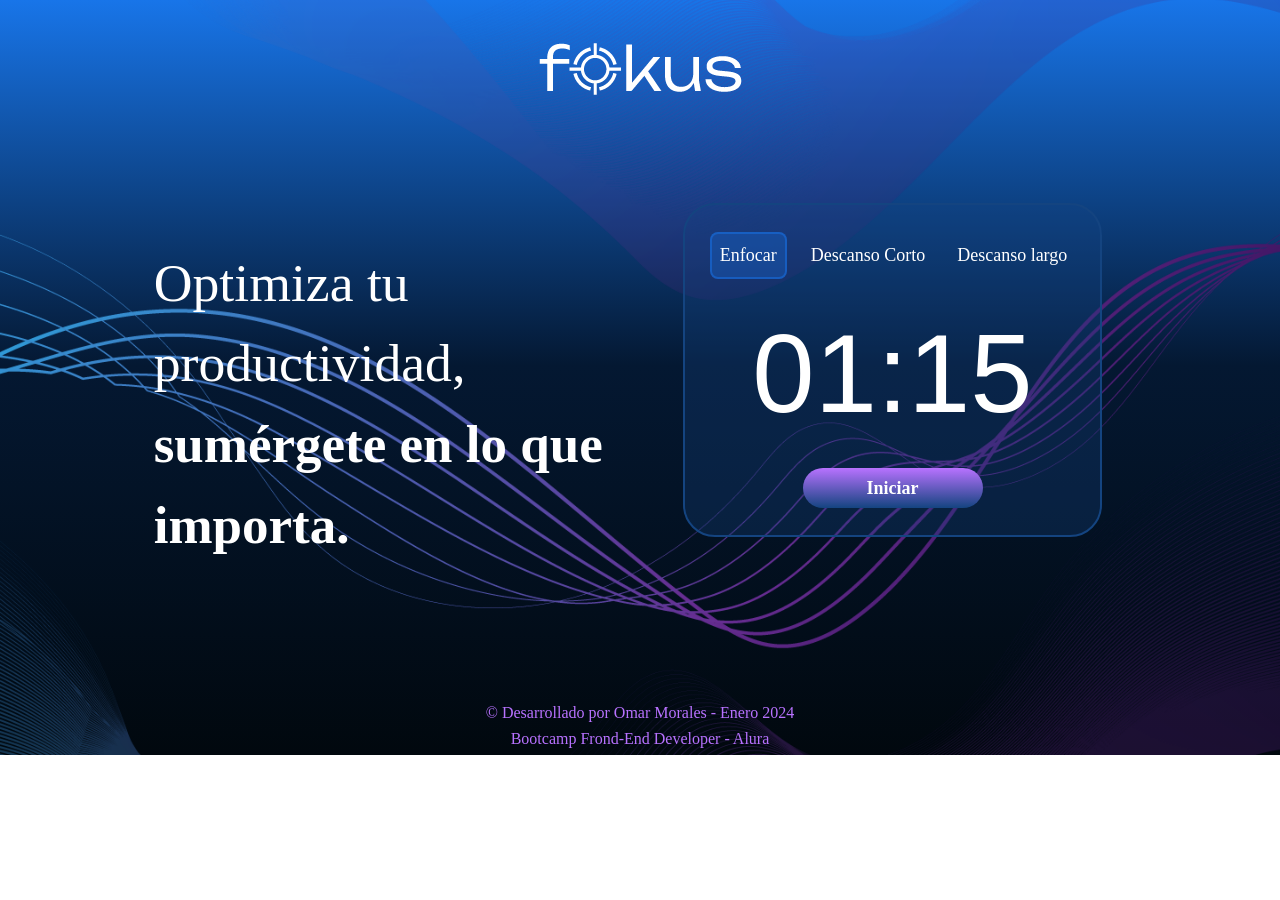
==== index.html @ 1c810c40 "Se agrega elemento div para estilo en footer en archivo index.html Se agrega media query para diseño" ====
<!DOCTYPE html>
<html lang="en">
<head>
    <meta charset="UTF-8">
    <meta name="viewport" content="width=device-width, initial-scale=1.0">
    <title>Fokus</title>
    <link rel="icon" type="image/png" href="img/fokus_favicon.png">
    <link rel="stylesheet" href="css/reset.css">
    <link rel="stylesheet" href="css/style.css">
    <link href="https://fonts.cdnfonts.com/css/dseg14-classic" rel="stylesheet">
</head>

<body>
    <div class="contenedor_body">
        <header>
            <div class="contenedor_logo">
                <img src="img/fokus_logo.png" alt="logo" class="logo">
            </div>

        </header>

        <main>
            <div class="contenedor_principal">
                <section class="contenedor_izquierdo">
                    <p class="texto_fokus">Optimiza tu productividad, <strong>sumérgete en lo que importa.</strong></p>
                </section>

                <section class="contenedor_derecho">
                    <div class="contenedor_derecho_interno">
                        <div class="contenedor_temporizador">
                            <ul class="lista_tabs">
                                <li><button class="tabs tab_focus" id="tab_focus">Enfocar</button></li>
                                <li><button class="tabs tab_dc" id="tab_dc">Descanso Corto</button></li>
                                <li><button class="tabs tab_dl" id="tab_dl">Descanso largo</button></li>
                            </ul>

                            <div class="contador">
                                <h1 id="contador"></h1>
                            </div>

                            <div class="contenedor_boton_principal">
                                <button id="boton_principal">Iniciar</button>
                            </div>

                        </div>

                    </div>

                </section>

            </div>

        </main>

        <footer>
            <div class="contenedor_footer">
                <p class="texto_footer" id="copyright">&copy Desarrollado por Omar Morales - Enero 2024</p>
                <p class="texto_footer" id="texto">Bootcamp Frond-End Developer - Alura </p>

            </div>
            
        </footer>

    </div>

    <!-- https://freesound.org/people/Migfus20/sounds/578118/ -->
    <audio src="/audio/tab_focus.mp3" id="sonido_tab_focus" loop></audio> 
    <!-- https://freesound.org/people/jppi_Stu/sounds/274682/ -->
    <audio src="/audio/alert_focus.wav" id="alert_tab_focus"></audio>
    <!-- https://freesound.org/people/Migfus20/sounds/560450/ -->
    <audio src="/audio/tab_dc.mp3" id="sonido_tab_dc" loop></audio>
    <!-- https://freesound.org/people/melokacool/sounds/616692/ -->
    <audio src="/audio/alert_dc.ogg" id="alert_tab_dc"></audio>
    <!-- https://freesound.org/people/Migfus20/sounds/580045/ -->
    <audio src="/audio/tab_dl.mp3" id="sonido_tab_dl" loop></audio>
    <!-- https://freesound.org/people/ScottyD0ES/sounds/707800/ -->
    <audio src="/audio/alert_dl.wav" id="alert_tab_dl"></audio>

    <script src="main.js"></script>

</body>

</html>
---- css/style.css ----
* {
    box-sizing: border-box;
    margin: 0;
    padding: 0;
    color: white;    
}

body{
    display: flex;
    width: 100%;
    flex-direction: column;
    align-items: center;
    gap: 100px;
}


/* background: bg-color bg-image position/bg-size bg-repeat bg-origin bg-clip bg-attachment initial|inherit;
   background: url(<path-to-image>), lightgray 50% / cover no-repeat, linear-gradient(180deg, #1875E9 0%, #041832 48.44%, #01080E 100%);

   background-image: url(/img/fokus_bg.png);
   background-color: lightgray 50% ;
   background-position: 
   background-size:
   background-repeat: no-repeat;

*/

body::before{
    /*background: url(/img/fokus_bg.png), lightgray 50% cover no-repeat, linear-gradient(180deg, #1875E9 0%, #041832 48.44%, #01080E 100%);*/
    background-image: url(/img/fokus_bg.png),linear-gradient(180deg, #1875E9 0%, #041832 48.44%, #01080E 100%);
    background-color: lightgray 50%;
    background-size: cover;
    background-repeat: no-repeat;
    background-position: left;
    position:absolute;

    content:"";

    display: inline-flex;
    height: 755px;
    width: 100%;
    justify-content: center;
    align-items: center;
}

.contenedor_body{
    display: flex;
    width: 100%;
    flex-direction: column;
    align-items: center;
    gap: 100px;
    position:relative;
    padding: 35px 20px;
}

.contenedor_logo{
    display: flex;
    justify-content: center;
    align-items: center;
}

.logo{
    display: flex;
    justify-content: center;
    align-items: center;
}

main{
    display: flex;
    width: 1097px;
    padding: 0px 30px;
    justify-content: center;
    align-items: flex-start;
    gap: 15px;
}

.contenedor_principal{
    display: flex;
    width: 1097px;
    padding: 0px 30px;
    justify-content: center;
    align-items: flex-start;
    gap: 15px;    
}

.contenedor_izquierdo{
    display: flex;
    width: 490px;
    height: 402px;
    justify-content: center;
    align-items: center;
    flex-shrink: 0;    
}

.texto_fokus{
    color: #FFF;
    font-family: Unbounded;
    font-size: 53.7px;
    font-style: normal;
    font-weight: 250;
    line-height: 150%; /* 80.55px */ 
}

.texto_fokus strong{
    color: #FFF;
    font-family: Unbounded;
    font-size: 53px;
    font-style: normal;
    font-weight: 700;
    line-height: 150%;
}

.contenedor_derecho{
    display: flex;
    padding: 0px 24px;
    flex-direction: column;
    align-items: center;
    gap: 40px;    
}

.contenedor_derecho_interno{
    display: flex;
    flex-direction: column;
    align-items: center;
    gap: 32px;
}

.contenedor_temporizador{
    display: flex;
    height: 334px;
    padding: 25px;
    flex-direction: column;
    justify-content: center;
    align-items: center;
    gap: 30px;
    align-self: stretch;
    border-radius: 32px;
    border: 2px solid var(--Azul-royal, #144480);
    background: var(--Fundo-card-timer, rgba(20, 68, 128, 0.30));
    cursor:pointer;
}

.lista_tabs{
    display: flex;
    justify-content: center;
    align-items: center;
    gap: 16px;    
}

.tabs{
    display: flex;
    padding: 8px;
    justify-content: center;
    align-items: center; 
    border-radius: 8px;
    color: var(--Branco, #FFF);
    text-align: center;
    
    /* Paragraph */
    font-family: Montserrat;
    font-size: 18px;
    font-style: normal;
    font-weight: 400;
    line-height: 150%; /* 27px */
}

.tabs.activa{
    border-radius: 8px;
    border: 2px solid rgba(24, 117, 233, 0.50);
    background: rgba(24, 117, 233, 0.30);
}

.tabs:hover{
    border-radius: 8px;
    border: 2px solid rgba(24, 117, 233, 0.50);
    background: rgba(24, 117, 233, 0.30);
}

#contador{
    color: var(--Branco, #FFF);
    text-align: center;
    font-family: 'DSEG14 Classic', sans-serif;
    font-size: 112px;
    font-style: normal;
    font-weight: normal;
    line-height: normal;
}

.contenedor_boton_principal{
    display: flex;
    flex-direction: column;
    align-items: center;
    gap: 24px;
    align-self: stretch;
}

#boton_principal{
    display: flex;
    width: 180px;
    height: 40px;
    padding: 8px;
    justify-content: center;
    align-items: center;
    gap: 10px;

    border-radius: 32px;
    background: var(--Linear-botes, linear-gradient(180deg, #B872FF 0%, #144480 100%));

    color: var(--Branco, #FFF);
    text-align: center;
    /* Paragraph Bold */
    font-family: Montserrat;
    font-size: 18px;
    font-style: normal;
    font-weight: 600;
    line-height: 150%; /* 27px */
    cursor:pointer;
}

#boton_principal:hover{
    border-radius: 32px;
    border: 1px solid var(--Branco, #FFF);
    background: var(--Linear-botes, linear-gradient(180deg, #B872FF 0%, #144480 100%));    
}

.contenedor_footer{
    display: flex;
    width: 100%;
    flex-direction: column;
    justify-content: center;
    align-items: center;
    gap: 10px;

}

.texto_footer{
    color:#B872FF;
    font-family: Unbounded;

}



@media only screen and (max-width: 1024px){
    * {
        max-width: 1024px;
    }


    body{        
        width: 100%;
        padding: 0 0;
        gap: 16px;
    }

    body::before{
        width: 100%;
    }

    .contenedor_body{
        width: 100%;
        padding: 20px 20px;
        gap: 40px;
    }

    .contenedor_logo{
        padding: 40px 0px;
    }
    
    main{
        width: 100%;
        padding: 0 10px;
    }
        

    .contenedor_principal{
        width: 100%;
        padding: 20px 20px;
        flex-direction: row;

    }

    .contenedor_izquierdo{
        width: 50%;
        height: 100%;

    }

    .texto_fokus{
        font-size: 44px;
        line-height: 150%; /* 39px */ 

    }
    
    .texto_fokus strong{
        font-size: 44px;
        line-height: 150%;

    }
    
    .contenedor_derecho {
        width: 50%;
        padding: 0 0;

    }
    
    .contenedor_derecho_interno {
        width: 100%;
        
    }        

    .contenedor_temporizador{
        width: 100%;
        height: 100%;
        padding: 10px 10px;

    }

    .lista_tabs{
        gap: 10px;

    }
    .tabs{
        font-size: 18px;

    }

    #contador{
        font-size: 53.7px;
    }
    
    .texto_footer{
        align-self: stretch;
    }

}


/* Extra small devices (phones, 600px and down) */
@media only screen and (max-width: 600px){
    * {
        max-width: 600px;
    }


    body{        
        width: 100%;
        padding: 0 0;
        gap: 16px;
    }

    body::before{
        width: 100%;
    }

    .contenedor_body{
        width: 100%;
        padding: 0 10px;
        gap: 25px;
    }

    .contenedor_logo{
        padding: 40px 0px;
    }
    
    main{
        width: 100%;
        padding: 0 10px;
    }
        

    .contenedor_principal{
        width: 100%;
        padding: 0 10px;
        flex-direction: column;

    }

    .contenedor_izquierdo{
        width: 100%;
        height: 100%;

    }

    .texto_fokus{
        font-size: 20px;
        line-height: 150%; /* 39px */ 

    }
    
    .texto_fokus strong{
        font-size: 20px;
        line-height: 150%;

    }
    
    .contenedor_derecho {
        width: 100%;
        padding: 0 0;

    }
    
    .contenedor_derecho_interno {
        width: 100%;
        
    }        

    .contenedor_temporizador{
        width: 100%;
        height: 100%;
        padding: 10px 10px;

    }

    .lista_tabs{
        gap: 10px;

    }
    .tabs{
        font-size: 12.5px;

    }

    #contador{
        font-size: 53.7px;
    }
    
    .texto_footer{
        align-self: stretch;
    }

}
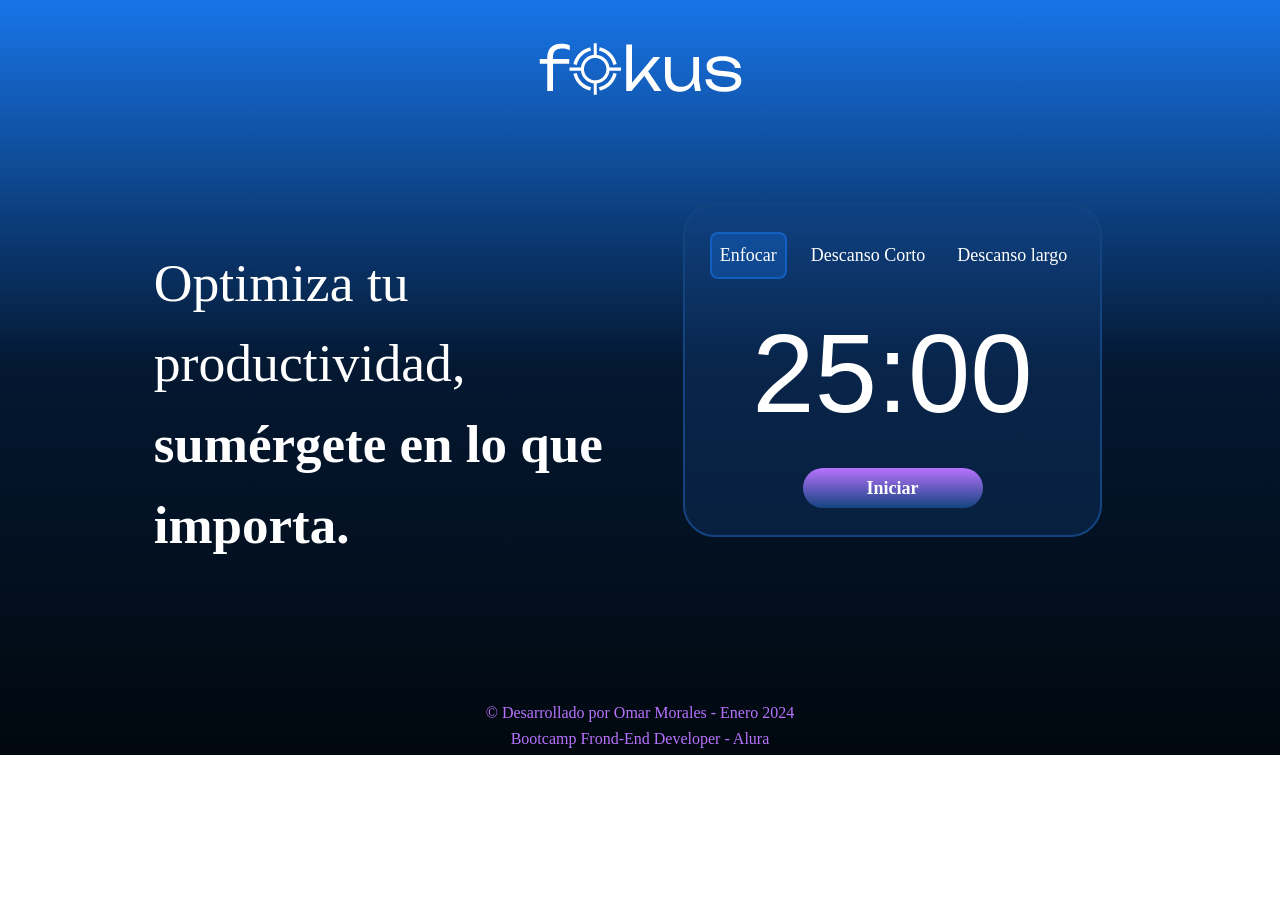
==== commit 2ca2a2b5: "Se ajustan rutas de audio e imagen bg" ====
--- a/index.html
+++ b/index.html
@@ -64,17 +64,17 @@
     </div>
 
     <!-- https://freesound.org/people/Migfus20/sounds/578118/ -->
-    <audio src="/audio/tab_focus.mp3" id="sonido_tab_focus" loop></audio> 
+    <audio src="audio/tab_focus.mp3" id="sonido_tab_focus" loop></audio> 
     <!-- https://freesound.org/people/jppi_Stu/sounds/274682/ -->
-    <audio src="/audio/alert_focus.wav" id="alert_tab_focus"></audio>
+    <audio src="audio/alert_focus.wav" id="alert_tab_focus"></audio>
     <!-- https://freesound.org/people/Migfus20/sounds/560450/ -->
-    <audio src="/audio/tab_dc.mp3" id="sonido_tab_dc" loop></audio>
+    <audio src="audio/tab_dc.mp3" id="sonido_tab_dc" loop></audio>
     <!-- https://freesound.org/people/melokacool/sounds/616692/ -->
-    <audio src="/audio/alert_dc.ogg" id="alert_tab_dc"></audio>
+    <audio src="audio/alert_dc.ogg" id="alert_tab_dc"></audio>
     <!-- https://freesound.org/people/Migfus20/sounds/580045/ -->
-    <audio src="/audio/tab_dl.mp3" id="sonido_tab_dl" loop></audio>
+    <audio src="audio/tab_dl.mp3" id="sonido_tab_dl" loop></audio>
     <!-- https://freesound.org/people/ScottyD0ES/sounds/707800/ -->
-    <audio src="/audio/alert_dl.wav" id="alert_tab_dl"></audio>
+    <audio src="audio/alert_dl.wav" id="alert_tab_dl"></audio>
 
     <script src="main.js"></script>
 
--- a/css/style.css
+++ b/css/style.css
@@ -27,7 +27,7 @@
 
 body::before{
     /*background: url(/img/fokus_bg.png), lightgray 50% cover no-repeat, linear-gradient(180deg, #1875E9 0%, #041832 48.44%, #01080E 100%);*/
-    background-image: url(/img/fokus_bg.png),linear-gradient(180deg, #1875E9 0%, #041832 48.44%, #01080E 100%);
+    background-image: url(img/fokus_bg.png),linear-gradient(180deg, #1875E9 0%, #041832 48.44%, #01080E 100%);
     background-color: lightgray 50%;
     background-size: cover;
     background-repeat: no-repeat;
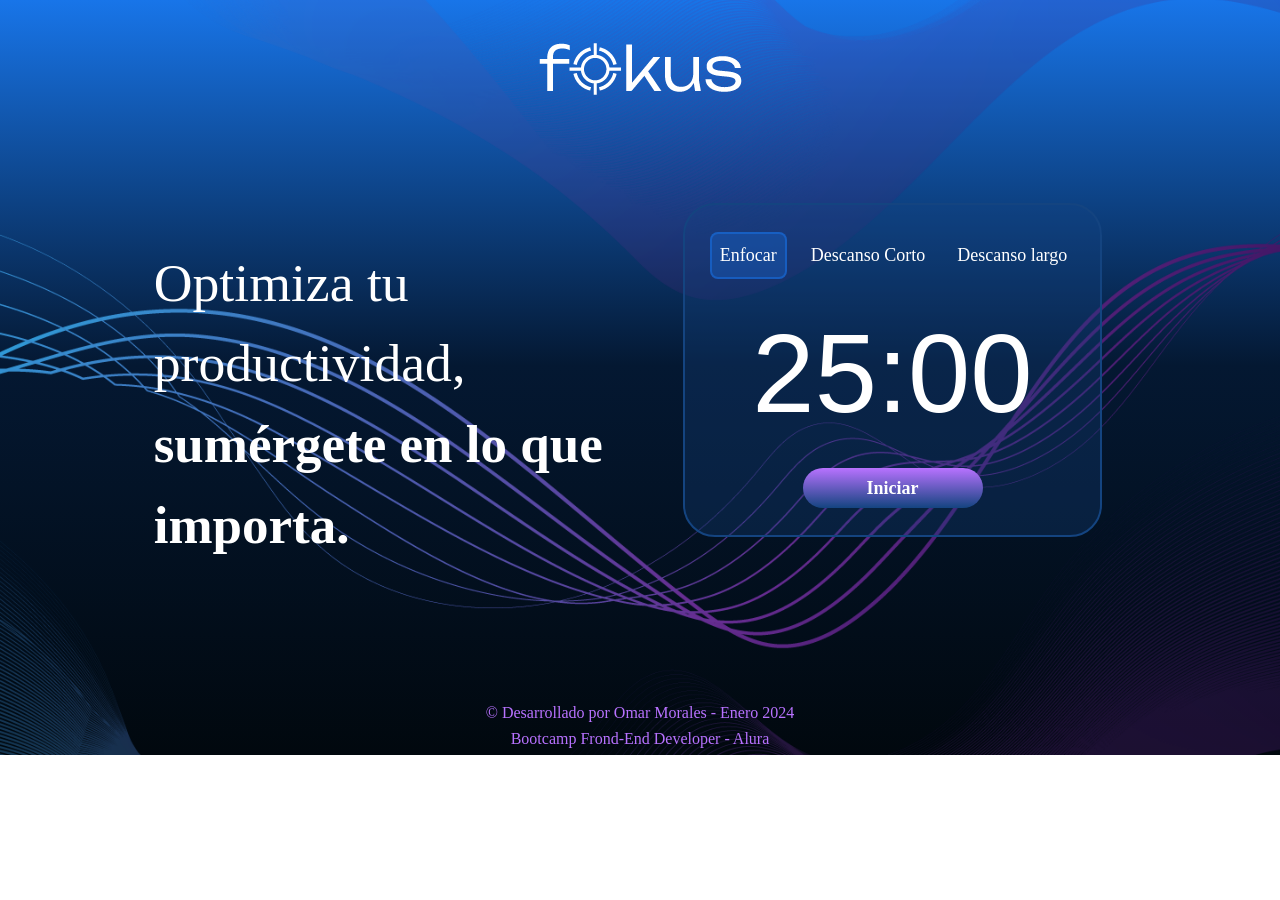
==== commit c982607a: "Se corrigen rutas de imagen y audio" ====
--- a/index.html
+++ b/index.html
@@ -64,17 +64,17 @@
     </div>
 
     <!-- https://freesound.org/people/Migfus20/sounds/578118/ -->
-    <audio src="audio/tab_focus.mp3" id="sonido_tab_focus" loop></audio> 
+    <audio src="/audio/tab_focus.mp3" id="sonido_tab_focus" loop></audio> 
     <!-- https://freesound.org/people/jppi_Stu/sounds/274682/ -->
-    <audio src="audio/alert_focus.wav" id="alert_tab_focus"></audio>
+    <audio src="/audio/alert_focus.wav" id="alert_tab_focus"></audio>
     <!-- https://freesound.org/people/Migfus20/sounds/560450/ -->
-    <audio src="audio/tab_dc.mp3" id="sonido_tab_dc" loop></audio>
+    <audio src="/audio/tab_dc.mp3" id="sonido_tab_dc" loop></audio>
     <!-- https://freesound.org/people/melokacool/sounds/616692/ -->
-    <audio src="audio/alert_dc.ogg" id="alert_tab_dc"></audio>
+    <audio src="/audio/alert_dc.ogg" id="alert_tab_dc"></audio>
     <!-- https://freesound.org/people/Migfus20/sounds/580045/ -->
-    <audio src="audio/tab_dl.mp3" id="sonido_tab_dl" loop></audio>
+    <audio src="/audio/tab_dl.mp3" id="sonido_tab_dl" loop></audio>
     <!-- https://freesound.org/people/ScottyD0ES/sounds/707800/ -->
-    <audio src="audio/alert_dl.wav" id="alert_tab_dl"></audio>
+    <audio src="/audio/alert_dl.wav" id="alert_tab_dl"></audio>
 
     <script src="main.js"></script>
 
--- a/css/style.css
+++ b/css/style.css
@@ -27,7 +27,7 @@
 
 body::before{
     /*background: url(/img/fokus_bg.png), lightgray 50% cover no-repeat, linear-gradient(180deg, #1875E9 0%, #041832 48.44%, #01080E 100%);*/
-    background-image: url(img/fokus_bg.png),linear-gradient(180deg, #1875E9 0%, #041832 48.44%, #01080E 100%);
+    background-image: url(/img/fokus_bg.png),linear-gradient(180deg, #1875E9 0%, #041832 48.44%, #01080E 100%);
     background-color: lightgray 50%;
     background-size: cover;
     background-repeat: no-repeat;
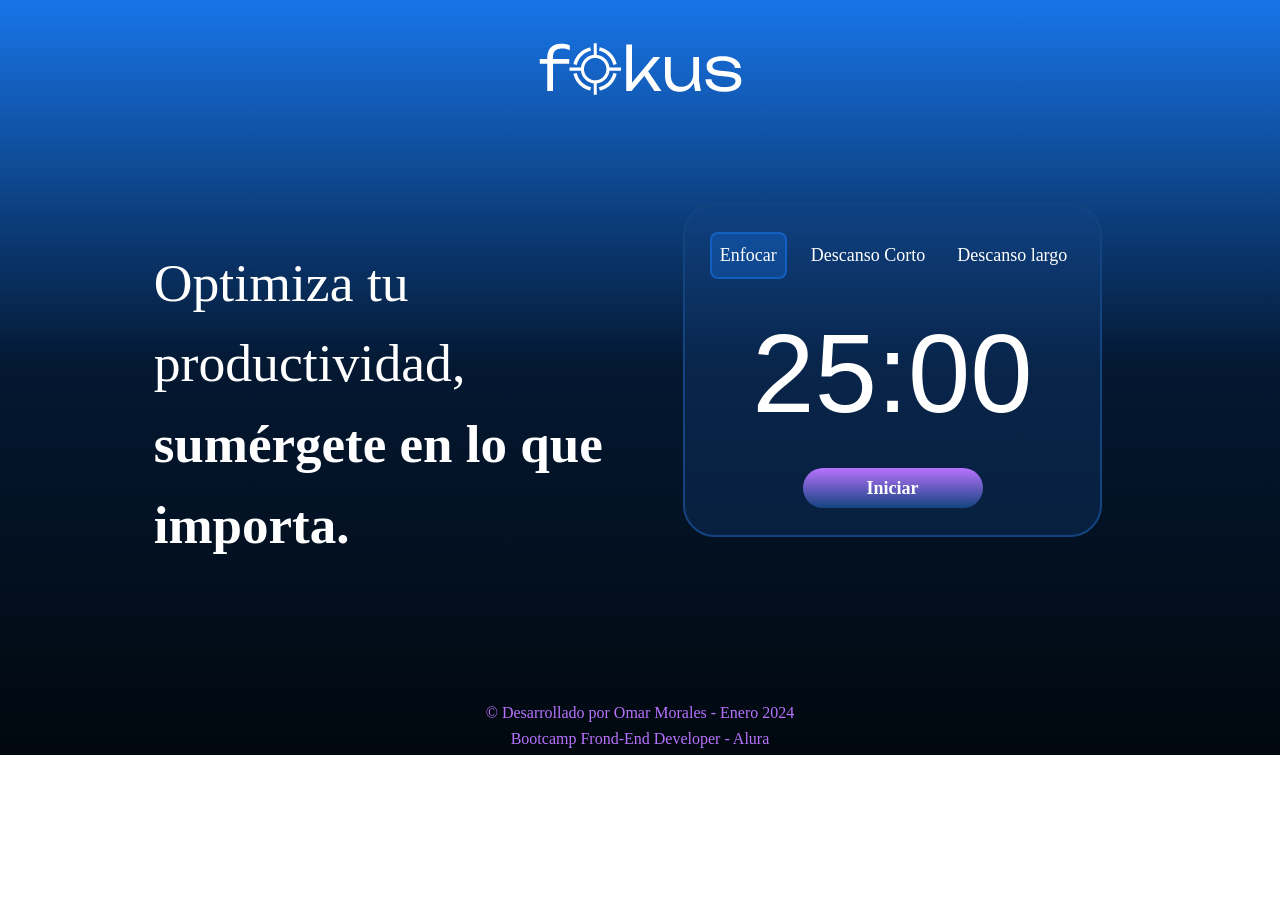
==== commit 0293afb1: "Update src y href index.html Update background src style.css" ====
--- a/index.html
+++ b/index.html
@@ -1,83 +1,83 @@
-<!DOCTYPE html>
-<html lang="en">
-<head>
-    <meta charset="UTF-8">
-    <meta name="viewport" content="width=device-width, initial-scale=1.0">
-    <title>Fokus</title>
-    <link rel="icon" type="image/png" href="img/fokus_favicon.png">
-    <link rel="stylesheet" href="css/reset.css">
-    <link rel="stylesheet" href="css/style.css">
-    <link href="https://fonts.cdnfonts.com/css/dseg14-classic" rel="stylesheet">
-</head>
-
-<body>
-    <div class="contenedor_body">
-        <header>
-            <div class="contenedor_logo">
-                <img src="img/fokus_logo.png" alt="logo" class="logo">
-            </div>
-
-        </header>
-
-        <main>
-            <div class="contenedor_principal">
-                <section class="contenedor_izquierdo">
-                    <p class="texto_fokus">Optimiza tu productividad, <strong>sumérgete en lo que importa.</strong></p>
-                </section>
-
-                <section class="contenedor_derecho">
-                    <div class="contenedor_derecho_interno">
-                        <div class="contenedor_temporizador">
-                            <ul class="lista_tabs">
-                                <li><button class="tabs tab_focus" id="tab_focus">Enfocar</button></li>
-                                <li><button class="tabs tab_dc" id="tab_dc">Descanso Corto</button></li>
-                                <li><button class="tabs tab_dl" id="tab_dl">Descanso largo</button></li>
-                            </ul>
-
-                            <div class="contador">
-                                <h1 id="contador"></h1>
-                            </div>
-
-                            <div class="contenedor_boton_principal">
-                                <button id="boton_principal">Iniciar</button>
-                            </div>
-
-                        </div>
-
-                    </div>
-
-                </section>
-
-            </div>
-
-        </main>
-
-        <footer>
-            <div class="contenedor_footer">
-                <p class="texto_footer" id="copyright">&copy Desarrollado por Omar Morales - Enero 2024</p>
-                <p class="texto_footer" id="texto">Bootcamp Frond-End Developer - Alura </p>
-
-            </div>
-            
-        </footer>
-
-    </div>
-
-    <!-- https://freesound.org/people/Migfus20/sounds/578118/ -->
-    <audio src="/audio/tab_focus.mp3" id="sonido_tab_focus" loop></audio> 
-    <!-- https://freesound.org/people/jppi_Stu/sounds/274682/ -->
-    <audio src="/audio/alert_focus.wav" id="alert_tab_focus"></audio>
-    <!-- https://freesound.org/people/Migfus20/sounds/560450/ -->
-    <audio src="/audio/tab_dc.mp3" id="sonido_tab_dc" loop></audio>
-    <!-- https://freesound.org/people/melokacool/sounds/616692/ -->
-    <audio src="/audio/alert_dc.ogg" id="alert_tab_dc"></audio>
-    <!-- https://freesound.org/people/Migfus20/sounds/580045/ -->
-    <audio src="/audio/tab_dl.mp3" id="sonido_tab_dl" loop></audio>
-    <!-- https://freesound.org/people/ScottyD0ES/sounds/707800/ -->
-    <audio src="/audio/alert_dl.wav" id="alert_tab_dl"></audio>
-
-    <script src="main.js"></script>
-
-</body>
-
+<!DOCTYPE html>
+<html lang="en">
+<head>
+    <meta charset="UTF-8">
+    <meta name="viewport" content="width=device-width, initial-scale=1.0">
+    <title>Fokus</title>
+    <link rel="icon" type="image/png" href="./img/fokus_favicon.png">
+    <link rel="stylesheet" href="./css/reset.css">
+    <link rel="stylesheet" href="./css/style.css">
+    <link href="https://fonts.cdnfonts.com/css/dseg14-classic" rel="stylesheet">
+</head>
+
+<body>
+    <div class="contenedor_body">
+        <header>
+            <div class="contenedor_logo">
+                <img src="img/fokus_logo.png" alt="logo" class="logo">
+            </div>
+
+        </header>
+
+        <main>
+            <div class="contenedor_principal">
+                <section class="contenedor_izquierdo">
+                    <p class="texto_fokus">Optimiza tu productividad, <strong>sumérgete en lo que importa.</strong></p>
+                </section>
+
+                <section class="contenedor_derecho">
+                    <div class="contenedor_derecho_interno">
+                        <div class="contenedor_temporizador">
+                            <ul class="lista_tabs">
+                                <li><button class="tabs tab_focus" id="tab_focus">Enfocar</button></li>
+                                <li><button class="tabs tab_dc" id="tab_dc">Descanso Corto</button></li>
+                                <li><button class="tabs tab_dl" id="tab_dl">Descanso largo</button></li>
+                            </ul>
+
+                            <div class="contador">
+                                <h1 id="contador"></h1>
+                            </div>
+
+                            <div class="contenedor_boton_principal">
+                                <button id="boton_principal">Iniciar</button>
+                            </div>
+
+                        </div>
+
+                    </div>
+
+                </section>
+
+            </div>
+
+        </main>
+
+        <footer>
+            <div class="contenedor_footer">
+                <p class="texto_footer" id="copyright">&copy Desarrollado por Omar Morales - Enero 2024</p>
+                <p class="texto_footer" id="texto">Bootcamp Frond-End Developer - Alura </p>
+
+            </div>
+            
+        </footer>
+
+    </div>
+
+    <!-- https://freesound.org/people/Migfus20/sounds/578118/ -->
+    <audio src="./audio/tab_focus.mp3" id="sonido_tab_focus" loop></audio> 
+    <!-- https://freesound.org/people/jppi_Stu/sounds/274682/ -->
+    <audio src="./audio/alert_focus.wav" id="alert_tab_focus"></audio>
+    <!-- https://freesound.org/people/Migfus20/sounds/560450/ -->
+    <audio src="./audio/tab_dc.mp3" id="sonido_tab_dc" loop></audio>
+    <!-- https://freesound.org/people/melokacool/sounds/616692/ -->
+    <audio src="./audio/alert_dc.ogg" id="alert_tab_dc"></audio>
+    <!-- https://freesound.org/people/Migfus20/sounds/580045/ -->
+    <audio src="./audio/tab_dl.mp3" id="sonido_tab_dl" loop></audio>
+    <!-- https://freesound.org/people/ScottyD0ES/sounds/707800/ -->
+    <audio src="./audio/alert_dl.wav" id="alert_tab_dl"></audio>
+
+    <script src="./main.js"></script>
+
+</body>
+
 </html>
--- a/css/style.css
+++ b/css/style.css
@@ -27,7 +27,7 @@
 
 body::before{
     /*background: url(/img/fokus_bg.png), lightgray 50% cover no-repeat, linear-gradient(180deg, #1875E9 0%, #041832 48.44%, #01080E 100%);*/
-    background-image: url(/img/fokus_bg.png),linear-gradient(180deg, #1875E9 0%, #041832 48.44%, #01080E 100%);
+    background-image: url(./img/fokus_bg.png),linear-gradient(180deg, #1875E9 0%, #041832 48.44%, #01080E 100%);
     background-color: lightgray 50%;
     background-size: cover;
     background-repeat: no-repeat;
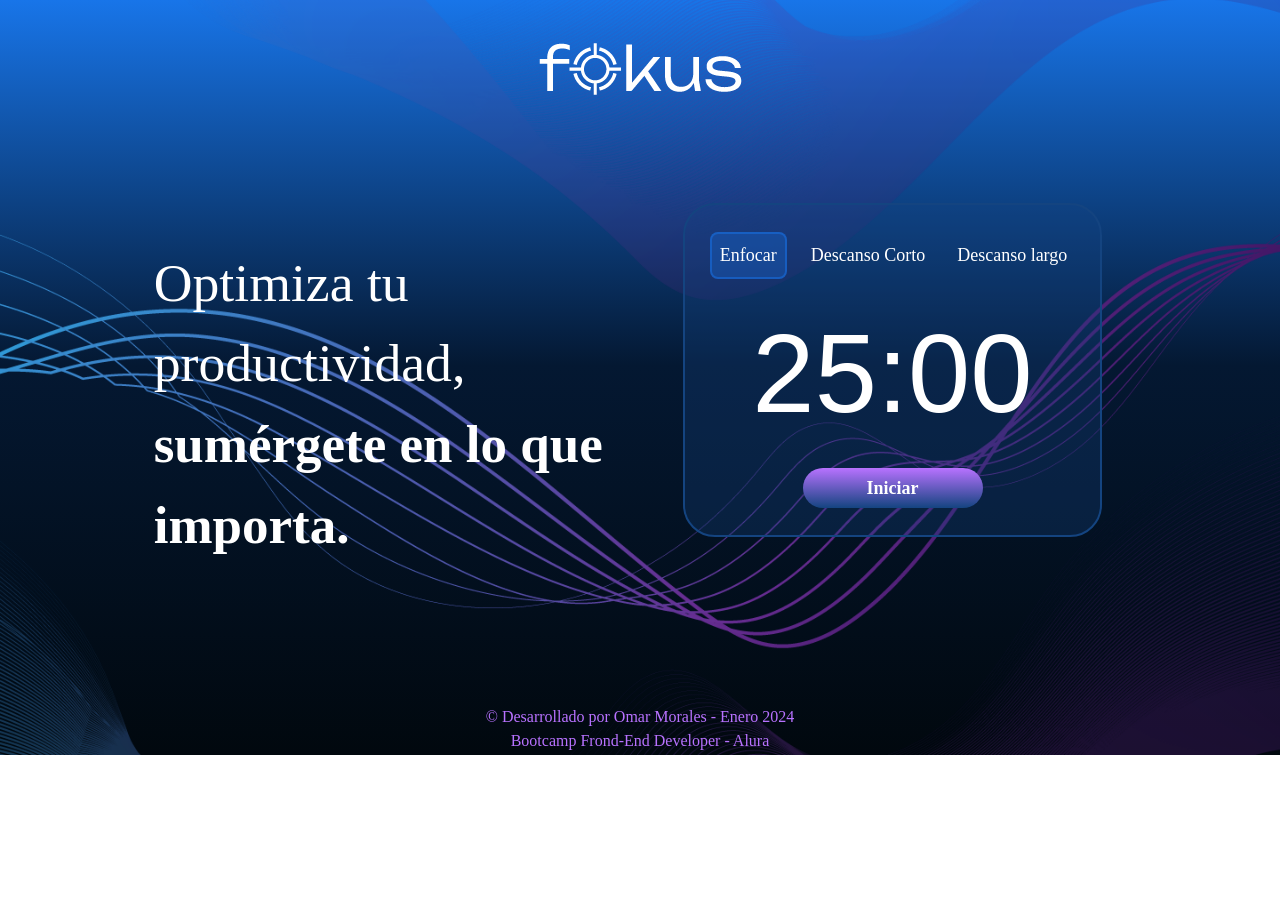
==== commit aaabedca: "Se modifican rutas para imagenes, css, audio, script con formato "/dir/archivo" o "archivo" en index" ====
--- a/index.html
+++ b/index.html
@@ -4,9 +4,9 @@
     <meta charset="UTF-8">
     <meta name="viewport" content="width=device-width, initial-scale=1.0">
     <title>Fokus</title>
-    <link rel="icon" type="image/png" href="./img/fokus_favicon.png">
-    <link rel="stylesheet" href="./css/reset.css">
-    <link rel="stylesheet" href="./css/style.css">
+    <link rel="icon" type="image/png" href="/img/fokus_favicon.png">
+    <link rel="stylesheet" href="/css/reset.css">
+    <link rel="stylesheet" href="/css/style.css">
     <link href="https://fonts.cdnfonts.com/css/dseg14-classic" rel="stylesheet">
 </head>
 
@@ -64,19 +64,19 @@
     </div>
 
     <!-- https://freesound.org/people/Migfus20/sounds/578118/ -->
-    <audio src="./audio/tab_focus.mp3" id="sonido_tab_focus" loop></audio> 
+    <audio src="/audio/tab_focus.mp3" id="sonido_tab_focus" loop></audio> 
     <!-- https://freesound.org/people/jppi_Stu/sounds/274682/ -->
-    <audio src="./audio/alert_focus.wav" id="alert_tab_focus"></audio>
+    <audio src="/audio/alert_focus.wav" id="alert_tab_focus"></audio>
     <!-- https://freesound.org/people/Migfus20/sounds/560450/ -->
-    <audio src="./audio/tab_dc.mp3" id="sonido_tab_dc" loop></audio>
+    <audio src="/audio/tab_dc.mp3" id="sonido_tab_dc" loop></audio>
     <!-- https://freesound.org/people/melokacool/sounds/616692/ -->
-    <audio src="./audio/alert_dc.ogg" id="alert_tab_dc"></audio>
+    <audio src="/audio/alert_dc.ogg" id="alert_tab_dc"></audio>
     <!-- https://freesound.org/people/Migfus20/sounds/580045/ -->
-    <audio src="./audio/tab_dl.mp3" id="sonido_tab_dl" loop></audio>
+    <audio src="/audio/tab_dl.mp3" id="sonido_tab_dl" loop></audio>
     <!-- https://freesound.org/people/ScottyD0ES/sounds/707800/ -->
-    <audio src="./audio/alert_dl.wav" id="alert_tab_dl"></audio>
+    <audio src="/audio/alert_dl.wav" id="alert_tab_dl"></audio>
 
-    <script src="./main.js"></script>
+    <script src="main.js"></script>
 
 </body>
 
--- a/css/style.css
+++ b/css/style.css
@@ -2,7 +2,8 @@
     box-sizing: border-box;
     margin: 0;
     padding: 0;
-    color: white;    
+    color: white;
+
 }
 
 body{
@@ -11,23 +12,12 @@
     flex-direction: column;
     align-items: center;
     gap: 100px;
-}
-
-
-/* background: bg-color bg-image position/bg-size bg-repeat bg-origin bg-clip bg-attachment initial|inherit;
-   background: url(<path-to-image>), lightgray 50% / cover no-repeat, linear-gradient(180deg, #1875E9 0%, #041832 48.44%, #01080E 100%);
-
-   background-image: url(/img/fokus_bg.png);
-   background-color: lightgray 50% ;
-   background-position: 
-   background-size:
-   background-repeat: no-repeat;
-
-*/
+
+}
 
 body::before{
     /*background: url(/img/fokus_bg.png), lightgray 50% cover no-repeat, linear-gradient(180deg, #1875E9 0%, #041832 48.44%, #01080E 100%);*/
-    background-image: url(./img/fokus_bg.png),linear-gradient(180deg, #1875E9 0%, #041832 48.44%, #01080E 100%);
+    background-image: url(/img/fokus_bg.png),linear-gradient(180deg, #1875E9 0%, #041832 48.44%, #01080E 100%);
     background-color: lightgray 50%;
     background-size: cover;
     background-repeat: no-repeat;
@@ -41,6 +31,7 @@
     width: 100%;
     justify-content: center;
     align-items: center;
+
 }
 
 .contenedor_body{
@@ -51,18 +42,21 @@
     gap: 100px;
     position:relative;
     padding: 35px 20px;
+
 }
 
 .contenedor_logo{
     display: flex;
     justify-content: center;
     align-items: center;
+
 }
 
 .logo{
     display: flex;
     justify-content: center;
     align-items: center;
+
 }
 
 main{
@@ -72,6 +66,7 @@
     justify-content: center;
     align-items: flex-start;
     gap: 15px;
+
 }
 
 .contenedor_principal{
@@ -80,7 +75,8 @@
     padding: 0px 30px;
     justify-content: center;
     align-items: flex-start;
-    gap: 15px;    
+    gap: 15px;
+
 }
 
 .contenedor_izquierdo{
@@ -89,16 +85,19 @@
     height: 402px;
     justify-content: center;
     align-items: center;
-    flex-shrink: 0;    
+    flex-shrink: 0;
+
 }
 
 .texto_fokus{
+    flex: 1 0 0;
     color: #FFF;
     font-family: Unbounded;
     font-size: 53.7px;
     font-style: normal;
     font-weight: 250;
     line-height: 150%; /* 80.55px */ 
+
 }
 
 .texto_fokus strong{
@@ -108,6 +107,7 @@
     font-style: normal;
     font-weight: 700;
     line-height: 150%;
+
 }
 
 .contenedor_derecho{
@@ -115,7 +115,8 @@
     padding: 0px 24px;
     flex-direction: column;
     align-items: center;
-    gap: 40px;    
+    gap: 40px;
+
 }
 
 .contenedor_derecho_interno{
@@ -123,6 +124,7 @@
     flex-direction: column;
     align-items: center;
     gap: 32px;
+
 }
 
 .contenedor_temporizador{
@@ -134,25 +136,29 @@
     align-items: center;
     gap: 30px;
     align-self: stretch;
+    
     border-radius: 32px;
     border: 2px solid var(--Azul-royal, #144480);
     background: var(--Fundo-card-timer, rgba(20, 68, 128, 0.30));
     cursor:pointer;
+
 }
 
 .lista_tabs{
     display: flex;
     justify-content: center;
     align-items: center;
-    gap: 16px;    
+    gap: 16px;
+
 }
 
 .tabs{
     display: flex;
     padding: 8px;
     justify-content: center;
-    align-items: center; 
+    align-items: center;
     border-radius: 8px;
+
     color: var(--Branco, #FFF);
     text-align: center;
     
@@ -162,18 +168,21 @@
     font-style: normal;
     font-weight: 400;
     line-height: 150%; /* 27px */
+
 }
 
 .tabs.activa{
     border-radius: 8px;
     border: 2px solid rgba(24, 117, 233, 0.50);
     background: rgba(24, 117, 233, 0.30);
+
 }
 
 .tabs:hover{
     border-radius: 8px;
     border: 2px solid rgba(24, 117, 233, 0.50);
     background: rgba(24, 117, 233, 0.30);
+
 }
 
 #contador{
@@ -184,6 +193,7 @@
     font-style: normal;
     font-weight: normal;
     line-height: normal;
+
 }
 
 .contenedor_boton_principal{
@@ -192,6 +202,7 @@
     align-items: center;
     gap: 24px;
     align-self: stretch;
+
 }
 
 #boton_principal{
@@ -208,6 +219,7 @@
 
     color: var(--Branco, #FFF);
     text-align: center;
+
     /* Paragraph Bold */
     font-family: Montserrat;
     font-size: 18px;
@@ -215,12 +227,14 @@
     font-weight: 600;
     line-height: 150%; /* 27px */
     cursor:pointer;
+
 }
 
 #boton_principal:hover{
     border-radius: 32px;
     border: 1px solid var(--Branco, #FFF);
-    background: var(--Linear-botes, linear-gradient(180deg, #B872FF 0%, #144480 100%));    
+    background: var(--Linear-botes, linear-gradient(180deg, #B872FF 0%, #144480 100%));
+
 }
 
 .contenedor_footer{
@@ -229,49 +243,49 @@
     flex-direction: column;
     justify-content: center;
     align-items: center;
-    gap: 10px;
 
 }
 
 .texto_footer{
     color:#B872FF;
     font-family: Unbounded;
-
-}
-
+    font-style: normal;
+    font-weight: normal;
+    line-height: 150%;
+
+}
 
 
 @media only screen and (max-width: 1024px){
-    * {
-        max-width: 1024px;
-    }
-
-
     body{        
         width: 100%;
         padding: 0 0;
         gap: 16px;
+
     }
 
     body::before{
         width: 100%;
+
     }
 
     .contenedor_body{
         width: 100%;
         padding: 20px 20px;
         gap: 40px;
+
     }
 
     .contenedor_logo{
         padding: 40px 0px;
+
     }
     
     main{
         width: 100%;
         padding: 0 10px;
-    }
-        
+
+    }
 
     .contenedor_principal{
         width: 100%;
@@ -287,14 +301,12 @@
     }
 
     .texto_fokus{
-        font-size: 44px;
-        line-height: 150%; /* 39px */ 
+        font-size: 53.7px;
 
     }
     
     .texto_fokus strong{
-        font-size: 44px;
-        line-height: 150%;
+        font-size: 53px;
 
     }
     
@@ -320,6 +332,7 @@
         gap: 10px;
 
     }
+
     .tabs{
         font-size: 18px;
 
@@ -327,45 +340,46 @@
 
     #contador{
         font-size: 53.7px;
+
     }
     
     .texto_footer{
         align-self: stretch;
-    }
-
-}
-
-
-/* Extra small devices (phones, 600px and down) */
+
+    }
+
+}
+
+
 @media only screen and (max-width: 600px){
-    * {
-        max-width: 600px;
-    }
-
-
     body{        
         width: 100%;
         padding: 0 0;
         gap: 16px;
+
     }
 
     body::before{
         width: 100%;
+
     }
 
     .contenedor_body{
         width: 100%;
         padding: 0 10px;
         gap: 25px;
+
     }
 
     .contenedor_logo{
         padding: 40px 0px;
+
     }
     
     main{
         width: 100%;
         padding: 0 10px;
+
     }
         
 
@@ -383,14 +397,13 @@
     }
 
     .texto_fokus{
-        font-size: 20px;
-        line-height: 150%; /* 39px */ 
+        align-self: stretch;
+        font-size: 26px;
 
     }
     
     .texto_fokus strong{
-        font-size: 20px;
-        line-height: 150%;
+        font-size: 26px;
 
     }
     
@@ -416,6 +429,7 @@
         gap: 10px;
 
     }
+
     .tabs{
         font-size: 12.5px;
 
@@ -423,10 +437,12 @@
 
     #contador{
         font-size: 53.7px;
+
     }
     
     .texto_footer{
         align-self: stretch;
-    }
-
-}
+
+    }
+
+}
